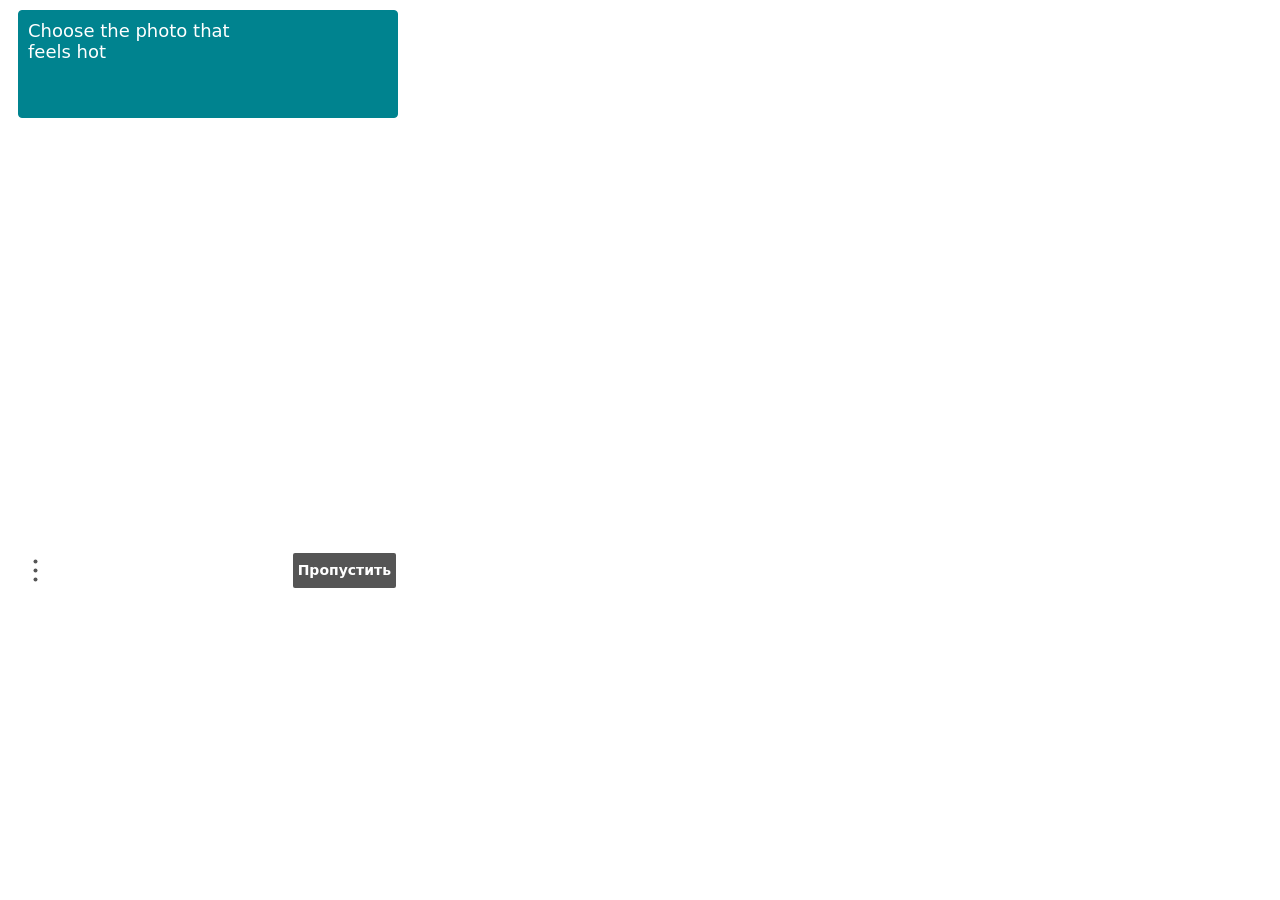
==== challenge/index.html @ 0a2253af "added: menu-info" ====
<!-- html-validate-disable no-trailing-whitespace -->
<!-- html-validate-disable no-implicit-button-type-->
<!-- html-validate-disable no-inline-style-->

<!DOCTYPE html>
<html lang="en">
    <head>
        <title>Challenge</title>
        <meta charset="UTF-8">
        <meta name="viewport" content="width=device-width, initial-scale=1.0">
        <link rel="stylesheet" href="style.css">
    </head>
    <body>
        <div class="interface-wrapper">

            <!--challange canvas, header(prompt)-->
            <div class="challenge-container">
                <div class="challenge">
                    <div class="challenge-view">

                        <!--HEADER -->
                        <div class="challenge-header">
                            <div class="challenge-prompt">
                                <div class="prompt-padding">
                                    <h2 class="prompt-question">
                                        <span style="color: inherit; font-weight: 500; font-size: inherit; line-height: inherit;">
                                            Choose the photo that feels hot
                                        </span>
                                    </h2>
                                </div>
                                
                                <div class="prompt-bg"></div>
                                <div class="examples"></div>
                            </div>
                        </div>

                        <!--PHOTOS-->
                        <div class="task-grid"></div>
                    </div>
                </div>
            
            </div>

            <!--display error, challenge-breadcrumbs, submit button-->
            <div class="interface-challenge">
                <div class="display-error"></div>
                <div class="challenge-breadcrumbs"></div>
                <div class="button-submit button">
                    <div class="text">Пропустить</div>
                </div>
            </div>
            
            <!--Lang, menu-info, refresh button, logo, -->
            <div class="interface-user">
                <div class="language-selector"></div>
                <div class="menu-info">
                    <div class="info-off">
                        <svg width="25" height="25" viewBox="0 0 25 25" fill="none" xmlns="http://www.w3.org/2000/svg" style="display: block;">
                            <circle cx="12.5" cy="21.6" r="2" fill="#787878" style="fill: rgb(85, 85, 85);"></circle>
                            <circle cx="12.5" cy="12.5" r="2" fill="#787878" style="fill: rgb(85, 85, 85);"></circle>
                            <circle cx="12.5" cy="3.40002" r="2" fill="#787878" style="fill: rgb(85, 85, 85);"></circle>
                        </svg>
                    </div>
                    <div class="info-on">
                        <svg width="25" height="25" viewBox="0 0 25 25" fill="none" xmlns="http://www.w3.org/2000/svg" style="display: block;">
                            <circle cx="12.5" cy="21.6" r="2" fill="#787878" style="fill: rgb(85, 85, 85);"></circle>
                            <circle cx="12.5" cy="12.5" r="2" fill="#787878" style="fill: rgb(85, 85, 85);"></circle>
                            <circle cx="12.5" cy="3.40002" r="2" fill="#787878" style="fill: rgb(85, 85, 85);"></circle>
                        </svg>
                    </div>
                </div>
                <div class="button-refresh button"></div>
                <a class="captcha-logo"></a>
            </div>
        </div>
    </body>
</html>
---- challenge/style.css ----
body {
    width: 400px;
    height: 600px;

    font-family: -apple-system,system-ui,BlinkMacSystemFont,"Segoe UI",Roboto,Oxygen,Ubuntu,"Helvetica Neue",Arial,sans-serif;
}

/* MAIN WRAPPER */
.interface-wrapper {
    width: 380px;
    height: 580px;
    position: relative;
    margin: 10px;
}

/* CHALLENGE */
.challenge-container {
    width: 380px;
    height: 500px;
    position: relative;
    z-index: 0;
    margin-bottom: 10px;
    right: auto;
}

.challenge {
    width: 380px;
    height: 500px;
}

.challenge-view {
    width: 380px;
    height: 500px;
}

.challenge-header {
    width: 380px;
    height: 110px;
    position: relative;
    display: block; 
  
    margin-bottom: 10px;
}

.challenge-prompt {
    width: 380px;
    height: 110px;
    position: absolute;
    display: table;

    text-align: left;
    top: 0px;
    z-index: 0;
}

.prompt-padding {
    width: 360px;
    height: 90px;
    position: absolute;

    top: 10px;
    left: 10px;
}

.prompt-question {
    width: 250px;
    position: absolute;
    display: table-cell;

    margin: 0px;
    z-index: 5;

    color: rgb(255, 255, 255);
    font-size: 18px;
    line-height: normal;
    font-weight: normal;
    text-align: left;

    direction: ltr;
    transition: opacity 0.3s cubic-bezier(0.65, 0, 0.35, 1);
    vertical-align: top;
}

.prompt-bg {
    width: 378px;
    height: 106px;
    position: absolute;
    
    opacity: 1;
    top: 0px;
    left: 0px;

    z-index: -1;
    background-color: rgb(0, 131, 143);

    border-radius: 4px;
    border-width: 1px;
    border-color: rgb(0, 131, 143);
    border-style: solid;
}

/* TODO: Make it working */
.examples {
    width: 380px;
    height: 110px;
    position: absolute;
    display: block;
     
    top: 0px;
    right: 0px;
}

.task-grid {
    width: 380px;
    height: 380px;
    position: relative;
    display: inline-block;
}

/* CHALLENGE PANEL */
.interface-challenge {
    width: 380px;
    height: 70px;
    position: absolute;

    direction: ltr;
    text-align: left;
  
    left: 0px;
    bottom: 0px;
}

.display-error {
    height: 16px;
    width: 90%;
    position: absolute;
    display: table;

    opacity: 0; /* Default value */
    
    font-size: 12px;
    text-align: right;
    line-height: 11px;
    color: rgb(191, 23, 34);
 
    top: 0px;
    right: 0px;
    left: auto;
}

.challenge-breadcrumbs {
    width: 500px;
    height: 8px;
    position: absolute;

    top: 4px;
}

.button-submit {
    height: 35px;
    min-width: 70px;
    position: absolute;

    z-index: 100;
    padding: 0px 5px;

    cursor: pointer;
    background-color: rgb(85, 85, 85);

    border-radius: 4px;
    border: 2px solid rgb(255, 255, 255);
  
    bottom: 0px;
    right: 0px;
    left: initial;

    outline: none;
}

/* USER PANEL */
.interface-user {
    direction: ltr;
  text-align: left;
  width: 380px;
  height: 70px;
  position: absolute;
  left: 0px;
  bottom: 0px;
}

.language-selector {
    position: absolute;
    display: inline-block;

    top: 0px;
    left: 0px;

    z-index: 100;
}

.menu-info {
    width: 35px;
    height: 35px;
    display: inline-block;
    position: absolute;

    cursor: pointer;
    background-color: rgb(255, 255, 255);

    border-radius: 4px;
    border: medium;

    bottom: 2.5px;
    z-index: 100;
    left: 0px;

    outline: none;
}

.info-on {
    width: 25px;
    height: 25px;
    position: absolute;
    
    top: 5px;
    left: 5px;
    opacity: 0;
}

.info-off {
    width: 25px;
    height: 25px;
    position: absolute;

    top: 5px;
    left: 5px;
    opacity: 1;
}

.button-refresh {
    width: 35px;
    height: 35px;
    position: absolute;
    display: inline-block;
    cursor: pointer;
    
    background-color: rgb(255, 255, 255);
    outline: rgb(0, 131, 143);
    border-radius: 4px;
    
    top: auto;
    bottom: 2.5px;
    left: 45px;

    z-index: 100;
}

.captcha-logo {
    width: 35px;
    height: 35px;
    position: absolute;
    display: block;
    
    cursor: pointer;
    border-radius: 4px;

    margin-left: -16px;
    left: 50%;
    top: auto;
    bottom: 4px;
}

/* COMMON */
.error-text {
    display: table-cell;
    vertical-align: middle;
}

.text {
    width: 100%;
    height: 100%;
    position: relative;
    display: block;
    
    pointer-events: none;

    color: rgb(255, 255, 255);

    line-height: 35px;
    font-size: 14px;
    font-weight: 600;
    text-align: center;

    z-index: 5;
}
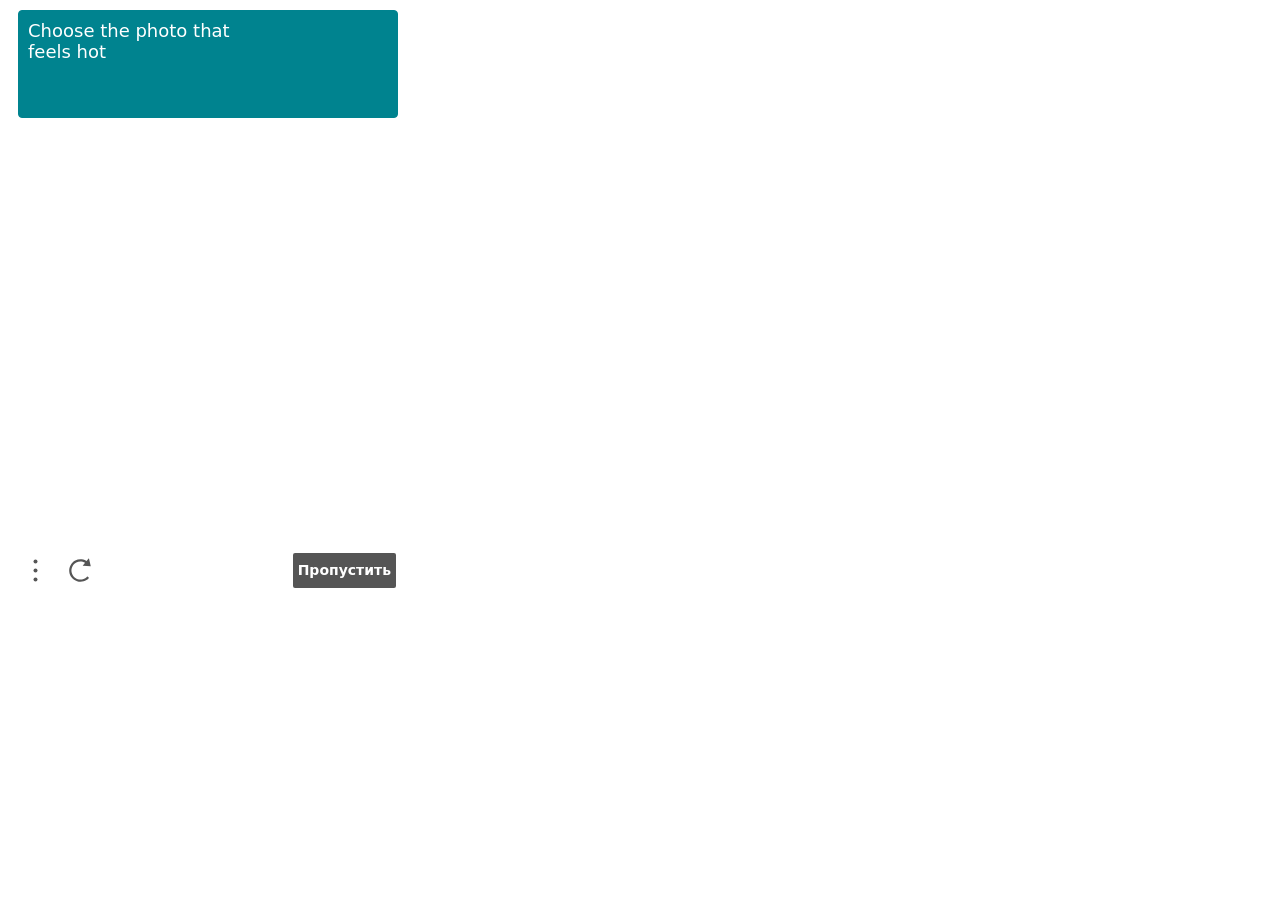
==== commit 20821cdd: "added: refreshButton" ====
--- a/challenge/index.html
+++ b/challenge/index.html
@@ -53,7 +53,7 @@
             <!--Lang, menu-info, refresh button, logo, -->
             <div class="interface-user">
                 <div class="language-selector"></div>
-                <div class="menu-info">
+                <div class="menu-info" aria-expanded="false" aria-controls="menu">
                     <div class="info-off">
                         <svg width="25" height="25" viewBox="0 0 25 25" fill="none" xmlns="http://www.w3.org/2000/svg" style="display: block;">
                             <circle cx="12.5" cy="21.6" r="2" fill="#787878" style="fill: rgb(85, 85, 85);"></circle>
@@ -69,9 +69,103 @@
                         </svg>
                     </div>
                 </div>
-                <div class="button-refresh button"></div>
+
+                <div id="menu" tabindex="-1" aria-expanded="false" aria-labelledby="menu-info" aria-hidden="true" role="menu">
+                    <div class="scroll-container">
+                        <div class="menu-item" tabindex="-1" role="menuitem">
+                            <span>Pizda</span>
+                            <div style="position: absolute; height: 1px; bottom: -4px; left: 10px; right: 10px; background: rgb(245, 245, 245); display: block;"></div>
+                        </div>
+
+                        <div class="menu-item" tabindex="-1" role="menuitem">
+                            <span>Pizda</span>
+                            <div style="position: absolute; height: 1px; bottom: -4px; left: 10px; right: 10px; background: rgb(245, 245, 245); display: block;"></div>
+                        </div>
+
+                        <div class="menu-item" tabindex="-1" role="menuitem">
+                            <span>Pizda</span>
+                            <div style="position: absolute; height: 1px; bottom: -4px; left: 10px; right: 10px; background: rgb(245, 245, 245); display: block;"></div>
+                        </div>
+
+                        <div class="menu-item" tabindex="-1" role="menuitem">
+                            <span>Pizda</span>
+                            <div style="position: absolute; height: 1px; bottom: -4px; left: 10px; right: 10px; background: rgb(245, 245, 245); display: block;"></div>
+                        </div>
+                    </div>
+                </div>
+                <div class="button-refresh button">
+                    <div class="refresh-on" aria-hidden="true">
+                        <svg width="25" height="25" viewBox="0 0 25 25" fill="none" xmlns="http://www.w3.org/2000/svg">
+                            <path fill="#787878" style="fill: rgb(85, 85, 85);" d="M20.9148 19.6529C20.9994 19.7239 21.0106 19.8501 20.9381 19.9335C19.5234 21.5598 17.6702 22.7467 15.5981 23.3506C13.4619 23.9733 11.1891 23.9485 9.06708 23.2794C6.94502 22.6103 5.06902 21.327 3.67632 19.5917C2.28361 17.8564 1.43675 15.7471 1.24283 13.5306C1.0489 11.314 1.51662 9.08969 2.58684 7.13894C3.65706 5.18818 5.28171 3.5986 7.25535 2.57119C9.22898 1.54378 11.463 1.12469 13.6748 1.36692C15.8203 1.6019 17.8514 2.44889 19.527 3.80487C19.6129 3.87435 19.6238 4.00065 19.5528 4.08527L18.3637 5.50245C18.2927 5.58707 18.1666 5.5979 18.0805 5.5288C16.746 4.45867 15.1329 3.79007 13.4298 3.60355C11.6604 3.40977 9.87319 3.74503 8.29428 4.56696C6.71537 5.38889 5.41565 6.66056 4.55948 8.22116C3.7033 9.78176 3.32913 11.5612 3.48427 13.3345C3.63941 15.1077 4.3169 16.7952 5.43106 18.1834C6.54522 19.5716 8.04602 20.5982 9.74367 21.1335C11.4413 21.6688 13.2596 21.6886 14.9685 21.1905C16.6133 20.7111 18.0858 19.7725 19.2142 18.4869C19.287 18.4039 19.413 18.3927 19.4976 18.4637L20.9148 19.6529Z"></path>
+                            <path fill="#787878" style="fill: rgb(85, 85, 85);" d="M22.7248 7.93974C22.7557 8.07007 22.6522 8.19336 22.5185 8.18555L14.9712 7.74462C14.807 7.73502 14.7239 7.54239 14.8297 7.4164L20.6321 0.501257C20.7379 0.375269 20.942 0.423631 20.98 0.583657L22.7248 7.93974Z"></path>
+                        </svg>
+                    </div>
+                    <div class="refresh-off" aria-hidden="true">
+                        <svg width="25" height="25" viewBox="0 0 25 25" fill="none" xmlns="http://www.w3.org/2000/svg">
+                            <path fill="#787878" style="fill: rgb(85, 85, 85);" d="M20.9148 19.6529C20.9994 19.7239 21.0106 19.8501 20.9381 19.9335C19.5234 21.5598 17.6702 22.7467 15.5981 23.3506C13.4619 23.9733 11.1891 23.9485 9.06708 23.2794C6.94502 22.6103 5.06902 21.327 3.67632 19.5917C2.28361 17.8564 1.43675 15.7471 1.24283 13.5306C1.0489 11.314 1.51662 9.08969 2.58684 7.13894C3.65706 5.18818 5.28171 3.5986 7.25535 2.57119C9.22898 1.54378 11.463 1.12469 13.6748 1.36692C15.8203 1.6019 17.8514 2.44889 19.527 3.80487C19.6129 3.87435 19.6238 4.00065 19.5528 4.08527L18.3637 5.50245C18.2927 5.58707 18.1666 5.5979 18.0805 5.5288C16.746 4.45867 15.1329 3.79007 13.4298 3.60355C11.6604 3.40977 9.87319 3.74503 8.29428 4.56696C6.71537 5.38889 5.41565 6.66056 4.55948 8.22116C3.7033 9.78176 3.32913 11.5612 3.48427 13.3345C3.63941 15.1077 4.3169 16.7952 5.43106 18.1834C6.54522 19.5716 8.04602 20.5982 9.74367 21.1335C11.4413 21.6688 13.2596 21.6886 14.9685 21.1905C16.6133 20.7111 18.0858 19.7725 19.2142 18.4869C19.287 18.4039 19.413 18.3927 19.4976 18.4637L20.9148 19.6529Z"></path>
+                            <path fill="#787878" style="fill: rgb(85, 85, 85);" d="M22.7248 7.93974C22.7557 8.07007 22.6522 8.19336 22.5185 8.18555L14.9712 7.74462C14.807 7.73502 14.7239 7.54239 14.8297 7.4164L20.6321 0.501257C20.7379 0.375269 20.942 0.423631 20.98 0.583657L22.7248 7.93974Z"></path>
+                        </svg>
+                    </div>
+                </div>
                 <a class="captcha-logo"></a>
             </div>
         </div>
+
+        <script>
+            const menuInfoButton = document.getElementsByClassName("menu-info")[0];
+            const menuInfoButtonOn = document.getElementsByClassName("info-on")[0];
+            const menuInfoButtonOff = document.getElementsByClassName("info-off")[0];
+
+            const scrollMenu = document.getElementById("menu");
+
+            let menuInfoIsEnabled = false;
+
+            menuInfoButton.addEventListener("click", () => {
+                menuInfoIsEnabled = !menuInfoIsEnabled;
+
+                if (menuInfoIsEnabled) {
+                    menuInfoButton.style['background-color'] = 'rgb(245, 245, 245)';
+
+                    menu.setAttribute('tabindex', '0');
+                    menu.setAttribute('aria-expanded', 'true');
+                    menu.setAttribute('aria-hidden', 'false');
+                    
+                    menu.style['display'] = 'block'
+
+
+
+                    menuInfoButtonOff.style.opacity = 0;
+                    menuInfoButtonOn.style.opacity = 1;
+                }
+                else {
+                    menuInfoButton.style['background-color'] = 'rgb(255, 255, 255)';
+    
+                    menu.setAttribute('tabindex', '-1');
+                    menu.setAttribute('aria-expanded', 'false');
+                    menu.setAttribute('aria-hidden', 'true');
+
+                    menu.style['display'] = 'none'
+
+                    menuInfoButtonOff.style.opacity = 1;
+                    menuInfoButtonOn.style.opacity = 0;
+                }
+            });
+
+            const refreshButton = document.getElementsByClassName("button-refresh")[0];
+            const refreshButtonOn = document.getElementsByClassName("refresh-on")[0];
+            const refreshButtonOff = document.getElementsByClassName("refresh-off")[0];
+
+            refreshButton.addEventListener("mouseenter", () => {
+                refreshButtonOff.style.opacity = 0;
+                refreshButtonOn.style.opacity = 1;
+            });
+
+            refreshButton.addEventListener("mouseleave", () => {
+                refreshButtonOff.style.opacity = 1;
+                refreshButtonOn.style.opacity = 0;
+            });
+
+
+        </script>
     </body>
 </html>
--- a/challenge/style.css
+++ b/challenge/style.css
@@ -217,6 +217,10 @@
     outline: none;
 }
 
+.menu-info:hover {
+    background-color: rgb(245, 245, 245);
+}
+
 .info-on {
     width: 25px;
     height: 25px;
@@ -237,6 +241,49 @@
     opacity: 1;
 }
 
+#menu {
+    height: 184px;
+    width: 250px;
+    position: absolute;
+    display: none; /* DEFAULT */
+
+    background: rgb(255, 255, 255);
+    box-shadow: rgba(0, 0, 0, 0.3) 0px 0px 4px;
+    border-width: 1px;
+    border-radius: 4px;
+    border-style: solid;
+    border-color: rgb(110, 130, 158);
+    overflow: hidden;
+
+    bottom: 45px;
+    left: 0px;
+
+    z-index: 100;
+    
+}
+
+.menu-item {
+    height: 40px;
+    position: relative;
+    
+    cursor: pointer;
+
+    color: rgb(85, 85, 85);
+    font-size: 14px;
+    font-weight: 400;
+
+    border-width: 3px;
+    border-style: solid;
+    border-color: transparent;
+
+    background: transparent;
+}
+
+.menu-item:hover {
+    background-color: rgb(245, 245, 245);
+    color: rgb(34, 34, 34);
+}
+
 .button-refresh {
     width: 35px;
     height: 35px;
@@ -254,6 +301,40 @@
 
     z-index: 100;
 }
+
+.button-refresh:hover {
+    background-color: rgb(245, 245, 245);
+}
+
+.refresh-on {
+    width: 25px;
+    height: 25px;
+    position: absolute;
+    display: block;
+
+    top: 5px;
+    left: 5px;
+
+    opacity: 0; /* DEFAULT VALUE */
+    color: rgb(85, 85, 85);
+}
+
+.refresh-on:hover {
+    opacity: 0;
+}
+
+.refresh-off {
+    width: 25px;
+    height: 25px;
+    position: absolute;
+    display: block;
+
+    top: 5px;
+    left: 5px;
+
+    opacity: 1; /* DEFAULT VALUE */
+}
+
 
 .captcha-logo {
     width: 35px;
@@ -292,4 +373,15 @@
     text-align: center;
 
     z-index: 5;
+}
+
+.scroll-container {
+    width: 100%;
+    position: absolute;
+
+    line-height: 40px;
+    white-space: nowrap;
+    text-align: center;
+    
+    overflow-y: hidden;
 }
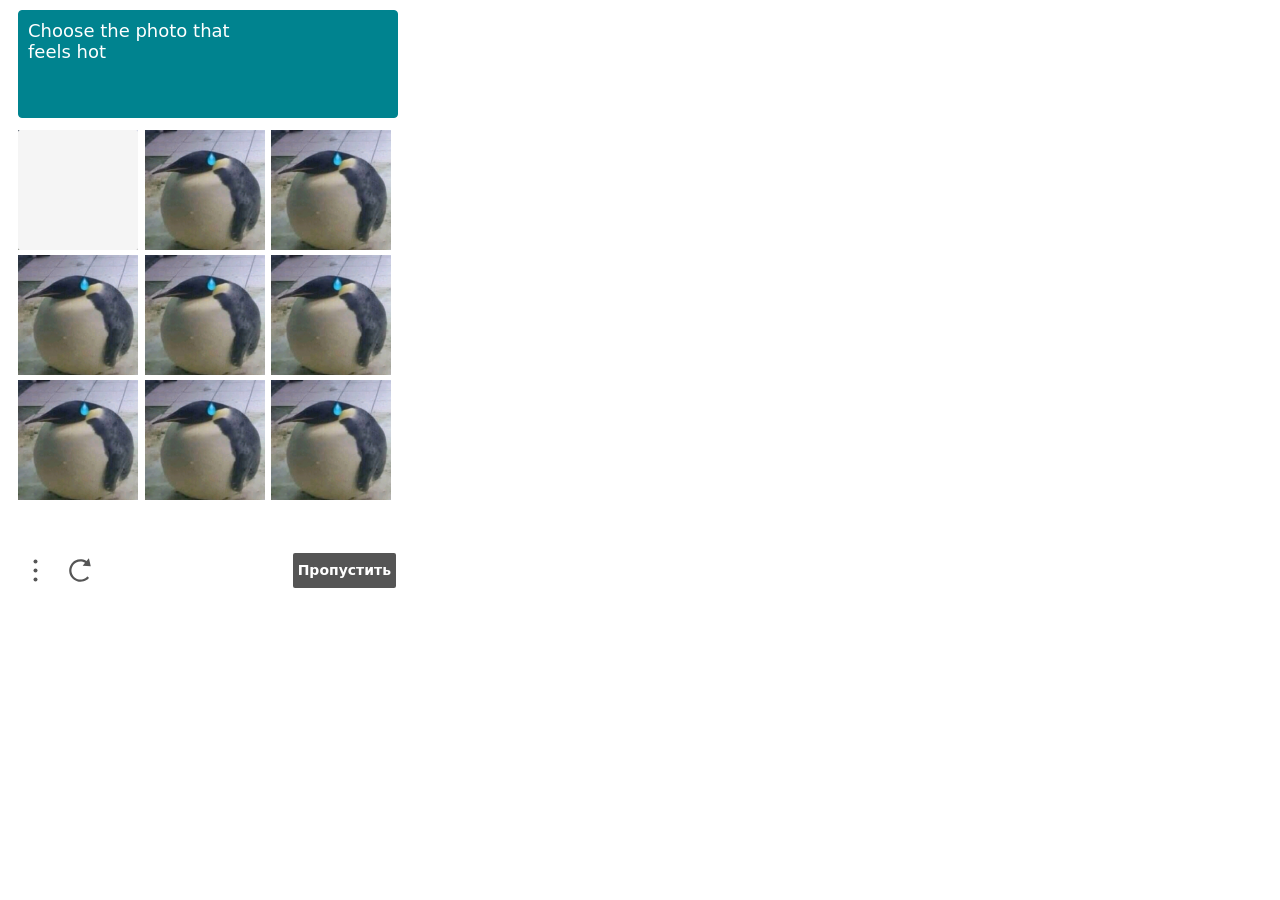
==== commit 675bfce0: "added: photos" ====
--- a/challenge/index.html
+++ b/challenge/index.html
@@ -35,7 +35,46 @@
                         </div>
 
                         <!--PHOTOS-->
-                        <div class="task-grid"></div>
+                        <div class="task-grid">
+                            <div class="task" aria-pressed="false">
+                                <div class="loading-indicator"></div>
+                                <div class="task-image">
+                                    <div class="wrapper">
+                                        <div class="image"></div>
+                                        <div class="badge"></div>
+                                    </div>
+                                </div>
+                                <div class="task-border">
+                                    <div class="border"></div>
+                                    <div class="border"></div>
+                                </div>
+                                <img src="assets/penguin.png" alt="lol" width="120" height="120">
+                            </div>
+                            <div class="task">
+                                <img src="assets/penguin.png" alt="lol" width="120" height="120">
+                            </div>
+                            <div class="task">
+                                <img src="assets/penguin.png" alt="lol" width="120" height="120">
+                            </div>
+                            <div class="task">
+                                <img src="assets/penguin.png" alt="lol" width="120" height="120">
+                            </div>
+                            <div class="task">
+                                <img src="assets/penguin.png" alt="lol" width="120" height="120">
+                            </div>
+                            <div class="task">
+                                <img src="assets/penguin.png" alt="lol" width="120" height="120">
+                            </div>
+                            <div class="task">
+                                <img src="assets/penguin.png" alt="lol" width="120" height="120">
+                            </div>
+                            <div class="task">
+                                <img src="assets/penguin.png" alt="lol" width="120" height="120">
+                            </div>
+                            <div class="task">
+                                <img src="assets/penguin.png" alt="lol" width="120" height="120">
+                            </div>
+                        </div>
                     </div>
                 </div>
             
@@ -165,7 +204,10 @@
                 refreshButtonOn.style.opacity = 0;
             });
 
-
+            refreshButton.addEventListener("click", () => {
+                console.log("Fuck");
+            });
         </script>
+        <script src="items.js"></script>
     </body>
 </html>
--- a/challenge/style.css
+++ b/challenge/style.css
@@ -110,12 +110,131 @@
     right: 0px;
 }
 
+/* TASK CONTAINER */
 .task-grid {
     width: 380px;
     height: 380px;
     position: relative;
-    display: inline-block;
-}
+    
+    display: grid;
+    grid-template-columns: repeat(3, 1fr); 
+ 
+    row-gap: 5px;
+    align-content: start;   
+}
+
+.task {
+    width: 120px;
+    height: 120px;
+    cursor: pointer;
+    box-sizing: border-box;
+    outline: none;
+    border: medium;
+    position: relative;
+    left: 0px;
+    top: 0px;
+}
+
+.task-image {
+    width: 120px;
+    height: 120px;
+    position: absolute;
+
+    transition: none;
+}
+
+.wrapper {
+    width: 120px;
+    height: 120px;
+    position: relative;
+
+    overflow: hidden;
+    border-radius: 2px;
+    transition: 0.1s cubic-bezier(0.05, 0.55, 0.5, 0.99);
+  
+    top: 50%;
+    left: 50%;
+    margin-top: -60px;
+    margin-left: -60px;
+    background-color: rgb(245, 245, 245);
+}
+
+.loading-indicator {
+    width: 36px;
+    height: 36px;
+    position: absolute;
+
+    opacity: 0;
+  
+    top: 50%;
+    left: 50%;
+    margin-top: -18px;
+    margin-left: -18px;
+    
+    z-index: 1;
+}
+
+.task-border {
+    width: 120px;
+    height: 120px;
+    position: absolute;
+    z-index: 10;
+    top: 0px;
+    left: 0px;
+}
+
+.border {
+    width: 120px;
+    height: 120px;
+    position: absolute;
+
+    opacity: 0;
+
+    left: 0px;
+    top: 0px;
+    overflow: hidden;
+    border-radius: 2px;
+
+    z-index: 5;
+}
+
+.icon {
+    width: 36px;
+    height: 36px;
+}
+
+.image {
+    width: 120px;
+    height: 120px;
+    position: absolute;
+    
+    transition: none;
+    /* background:  50% 50% / 120px 120px no-repeat; */
+
+    top: 50%;
+    left: 50%;
+    margin-left: -60px;
+    margin-top: -60px;
+
+    z-index: 5;
+}
+
+.badge {
+    width: 16px;
+    height: 16px;
+    position: absolute;
+
+    opacity: 0;
+
+    transition: none;
+    border-radius: 50%;
+  
+    top: 5px;
+    right: 5px;
+
+    z-index: 10;
+}
+
 
 /* CHALLENGE PANEL */
 .interface-challenge {
@@ -242,8 +361,8 @@
 }
 
 #menu {
-    height: 184px;
-    width: 250px;
+    height: 180px;
+    width: 200px;
     position: absolute;
     display: none; /* DEFAULT */
 
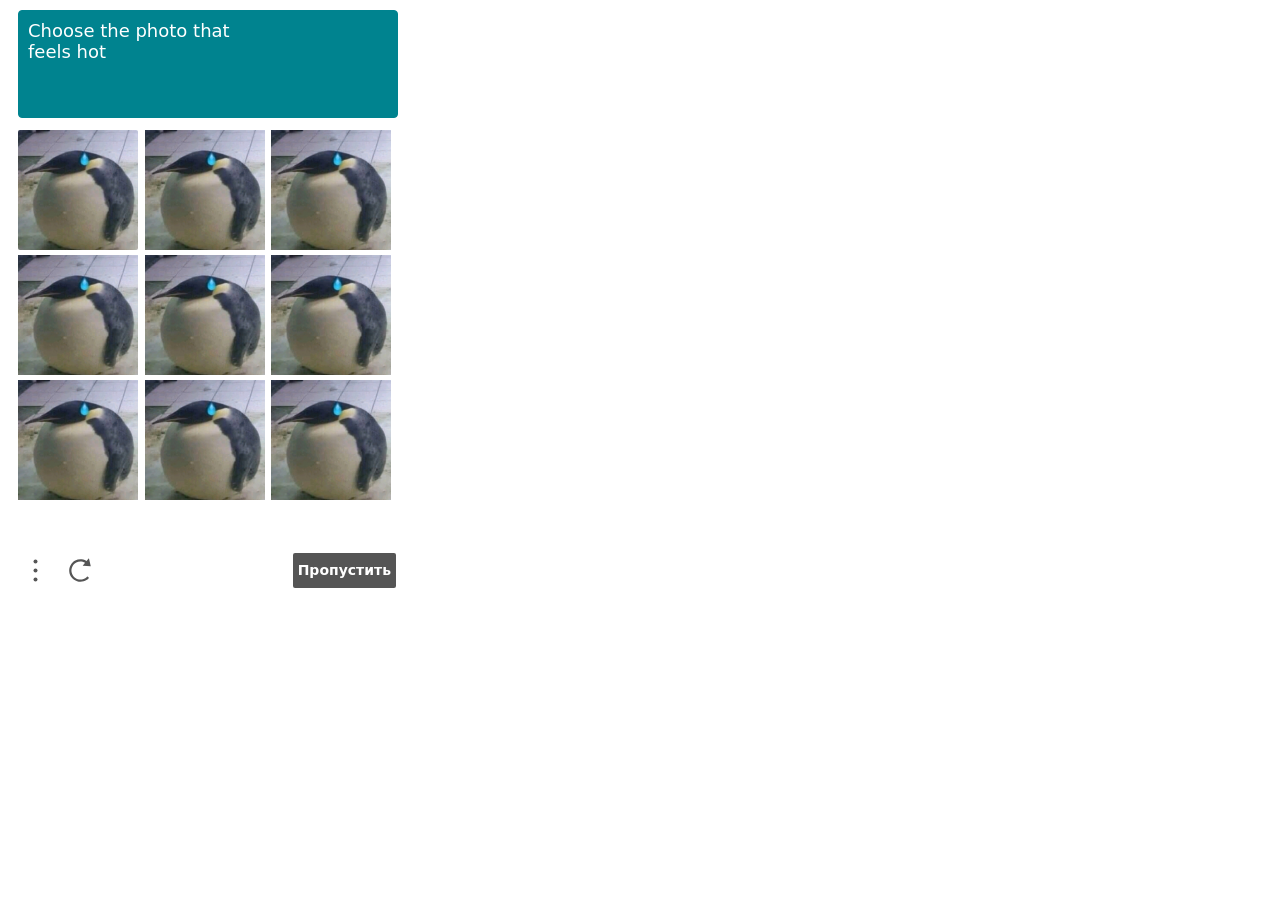
==== commit 15a7adbd: "added: photo select" ====
--- a/challenge/index.html
+++ b/challenge/index.html
@@ -48,7 +48,7 @@
                                     <div class="border"></div>
                                     <div class="border"></div>
                                 </div>
-                                <img src="assets/penguin.png" alt="lol" width="120" height="120">
+                                
                             </div>
                             <div class="task">
                                 <img src="assets/penguin.png" alt="lol" width="120" height="120">
--- a/challenge/style.css
+++ b/challenge/style.css
@@ -157,6 +157,8 @@
     margin-top: -60px;
     margin-left: -60px;
     background-color: rgb(245, 245, 245);
+
+    z-index: -1;
 }
 
 .loading-indicator {
@@ -209,7 +211,10 @@
     position: absolute;
     
     transition: none;
-    /* background:  50% 50% / 120px 120px no-repeat; */
+    background-image:  url('assets/penguin.png');
+    background-size: cover;
+    background-position: center;
+    background-repeat: no-repeat;
 
     top: 50%;
     left: 50%;
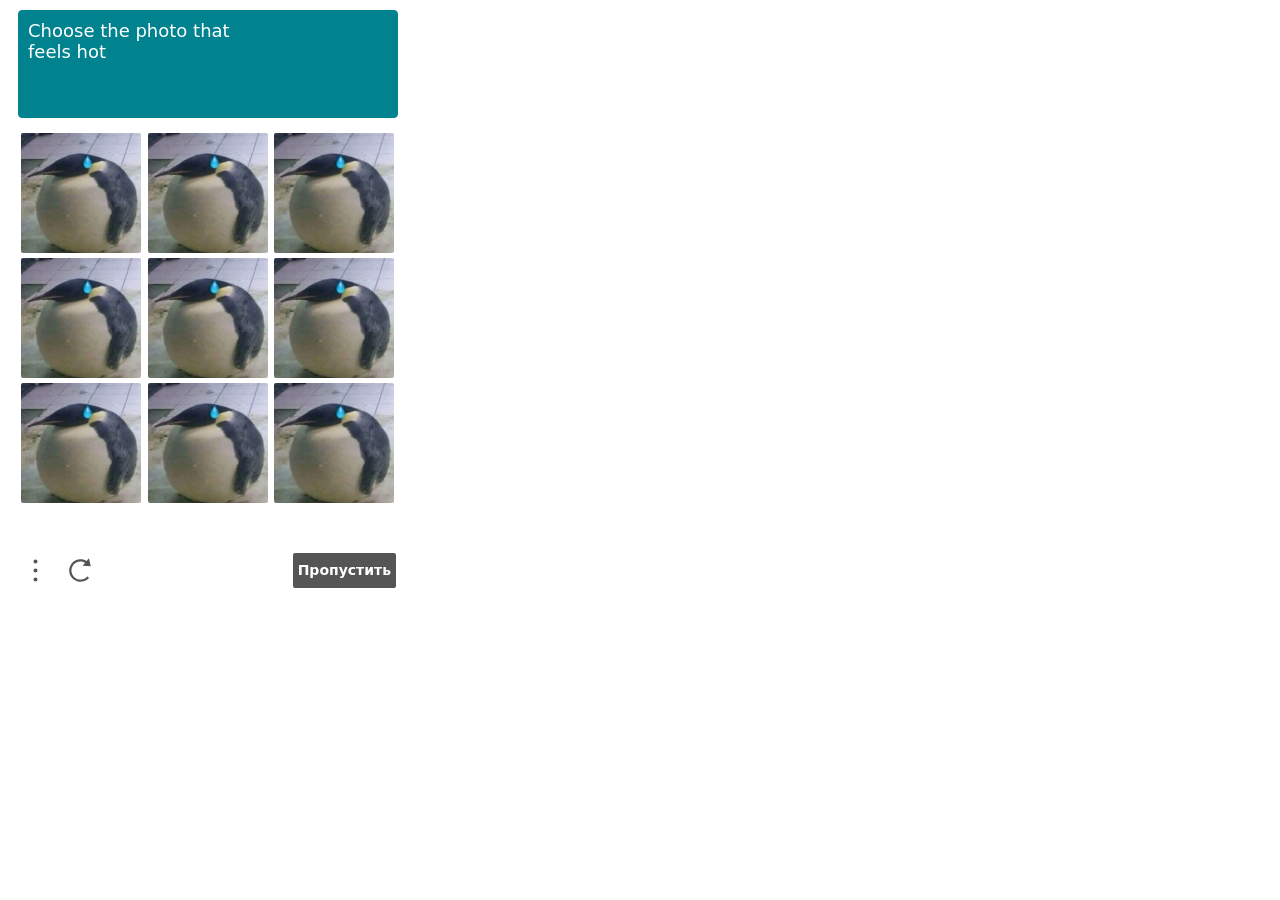
==== commit 10dd4437: "added: Task, Task_grid class" ====
--- a/challenge/index.html
+++ b/challenge/index.html
@@ -48,31 +48,110 @@
                                     <div class="border"></div>
                                     <div class="border"></div>
                                 </div>
-                                
-                            </div>
-                            <div class="task">
-                                <img src="assets/penguin.png" alt="lol" width="120" height="120">
-                            </div>
-                            <div class="task">
-                                <img src="assets/penguin.png" alt="lol" width="120" height="120">
-                            </div>
-                            <div class="task">
-                                <img src="assets/penguin.png" alt="lol" width="120" height="120">
-                            </div>
-                            <div class="task">
-                                <img src="assets/penguin.png" alt="lol" width="120" height="120">
-                            </div>
-                            <div class="task">
-                                <img src="assets/penguin.png" alt="lol" width="120" height="120">
-                            </div>
-                            <div class="task">
-                                <img src="assets/penguin.png" alt="lol" width="120" height="120">
-                            </div>
-                            <div class="task">
-                                <img src="assets/penguin.png" alt="lol" width="120" height="120">
-                            </div>
-                            <div class="task">
-                                <img src="assets/penguin.png" alt="lol" width="120" height="120">
+                            </div>
+                            <div class="task" aria-pressed="false">
+                                <div class="loading-indicator"></div>
+                                <div class="task-image">
+                                    <div class="wrapper">
+                                        <div class="image"></div>
+                                        <div class="badge"></div>
+                                    </div>
+                                </div>
+                                <div class="task-border">
+                                    <div class="border"></div>
+                                    <div class="border"></div>
+                                </div>
+                            </div>
+                            <div class="task" aria-pressed="false">
+                                <div class="loading-indicator"></div>
+                                <div class="task-image">
+                                    <div class="wrapper">
+                                        <div class="image"></div>
+                                        <div class="badge"></div>
+                                    </div>
+                                </div>
+                                <div class="task-border">
+                                    <div class="border"></div>
+                                    <div class="border"></div>
+                                </div>
+                            </div>
+                            <div class="task" aria-pressed="false">
+                                <div class="loading-indicator"></div>
+                                <div class="task-image">
+                                    <div class="wrapper">
+                                        <div class="image"></div>
+                                        <div class="badge"></div>
+                                    </div>
+                                </div>
+                                <div class="task-border">
+                                    <div class="border"></div>
+                                    <div class="border"></div>
+                                </div>
+                            </div>
+                            <div class="task" aria-pressed="false">
+                                <div class="loading-indicator"></div>
+                                <div class="task-image">
+                                    <div class="wrapper">
+                                        <div class="image"></div>
+                                        <div class="badge"></div>
+                                    </div>
+                                </div>
+                                <div class="task-border">
+                                    <div class="border"></div>
+                                    <div class="border"></div>
+                                </div>
+                            </div>
+                            <div class="task" aria-pressed="false">
+                                <div class="loading-indicator"></div>
+                                <div class="task-image">
+                                    <div class="wrapper">
+                                        <div class="image"></div>
+                                        <div class="badge"></div>
+                                    </div>
+                                </div>
+                                <div class="task-border">
+                                    <div class="border"></div>
+                                    <div class="border"></div>
+                                </div>
+                            </div>
+                            <div class="task" aria-pressed="false">
+                                <div class="loading-indicator"></div>
+                                <div class="task-image">
+                                    <div class="wrapper">
+                                        <div class="image"></div>
+                                        <div class="badge"></div>
+                                    </div>
+                                </div>
+                                <div class="task-border">
+                                    <div class="border"></div>
+                                    <div class="border"></div>
+                                </div>
+                            </div>
+                            <div class="task" aria-pressed="false">
+                                <div class="loading-indicator"></div>
+                                <div class="task-image">
+                                    <div class="wrapper">
+                                        <div class="image"></div>
+                                        <div class="badge"></div>
+                                    </div>
+                                </div>
+                                <div class="task-border">
+                                    <div class="border"></div>
+                                    <div class="border"></div>
+                                </div>
+                            </div>
+                            <div class="task" aria-pressed="false">
+                                <div class="loading-indicator"></div>
+                                <div class="task-image">
+                                    <div class="wrapper">
+                                        <div class="image"></div>
+                                        <div class="badge"></div>
+                                    </div>
+                                </div>
+                                <div class="task-border">
+                                    <div class="border"></div>
+                                    <div class="border"></div>
+                                </div>
                             </div>
                         </div>
                     </div>
@@ -208,6 +287,6 @@
                 console.log("Fuck");
             });
         </script>
-        <script src="items.js"></script>
+        <script src="taskGrid.js"></script>
     </body>
 </html>
--- a/challenge/style.css
+++ b/challenge/style.css
@@ -120,7 +120,8 @@
     grid-template-columns: repeat(3, 1fr); 
  
     row-gap: 5px;
-    align-content: start;   
+    align-content: start;
+    padding: 3px;
 }
 
 .task {
@@ -300,6 +301,29 @@
 
     outline: none;
 }
+
+.button-submit:hover {
+    background-color: rgb(51, 51, 51);
+}
+
+
+/* элемент {
+    cursor: pointer;
+    background-color: rgb(0, 131, 143);
+    height: 35px;
+    min-width: 70px;
+    padding: 0px 5px;
+  
+    border-radius: 4px;
+  
+    border: 2px solid rgb(255, 255, 255);
+  
+    position: absolute;
+    bottom: 0px;
+    z-index: 100;
+    right: 0px;
+    left: initial;
+  } */
 
 /* USER PANEL */
 .interface-user {
